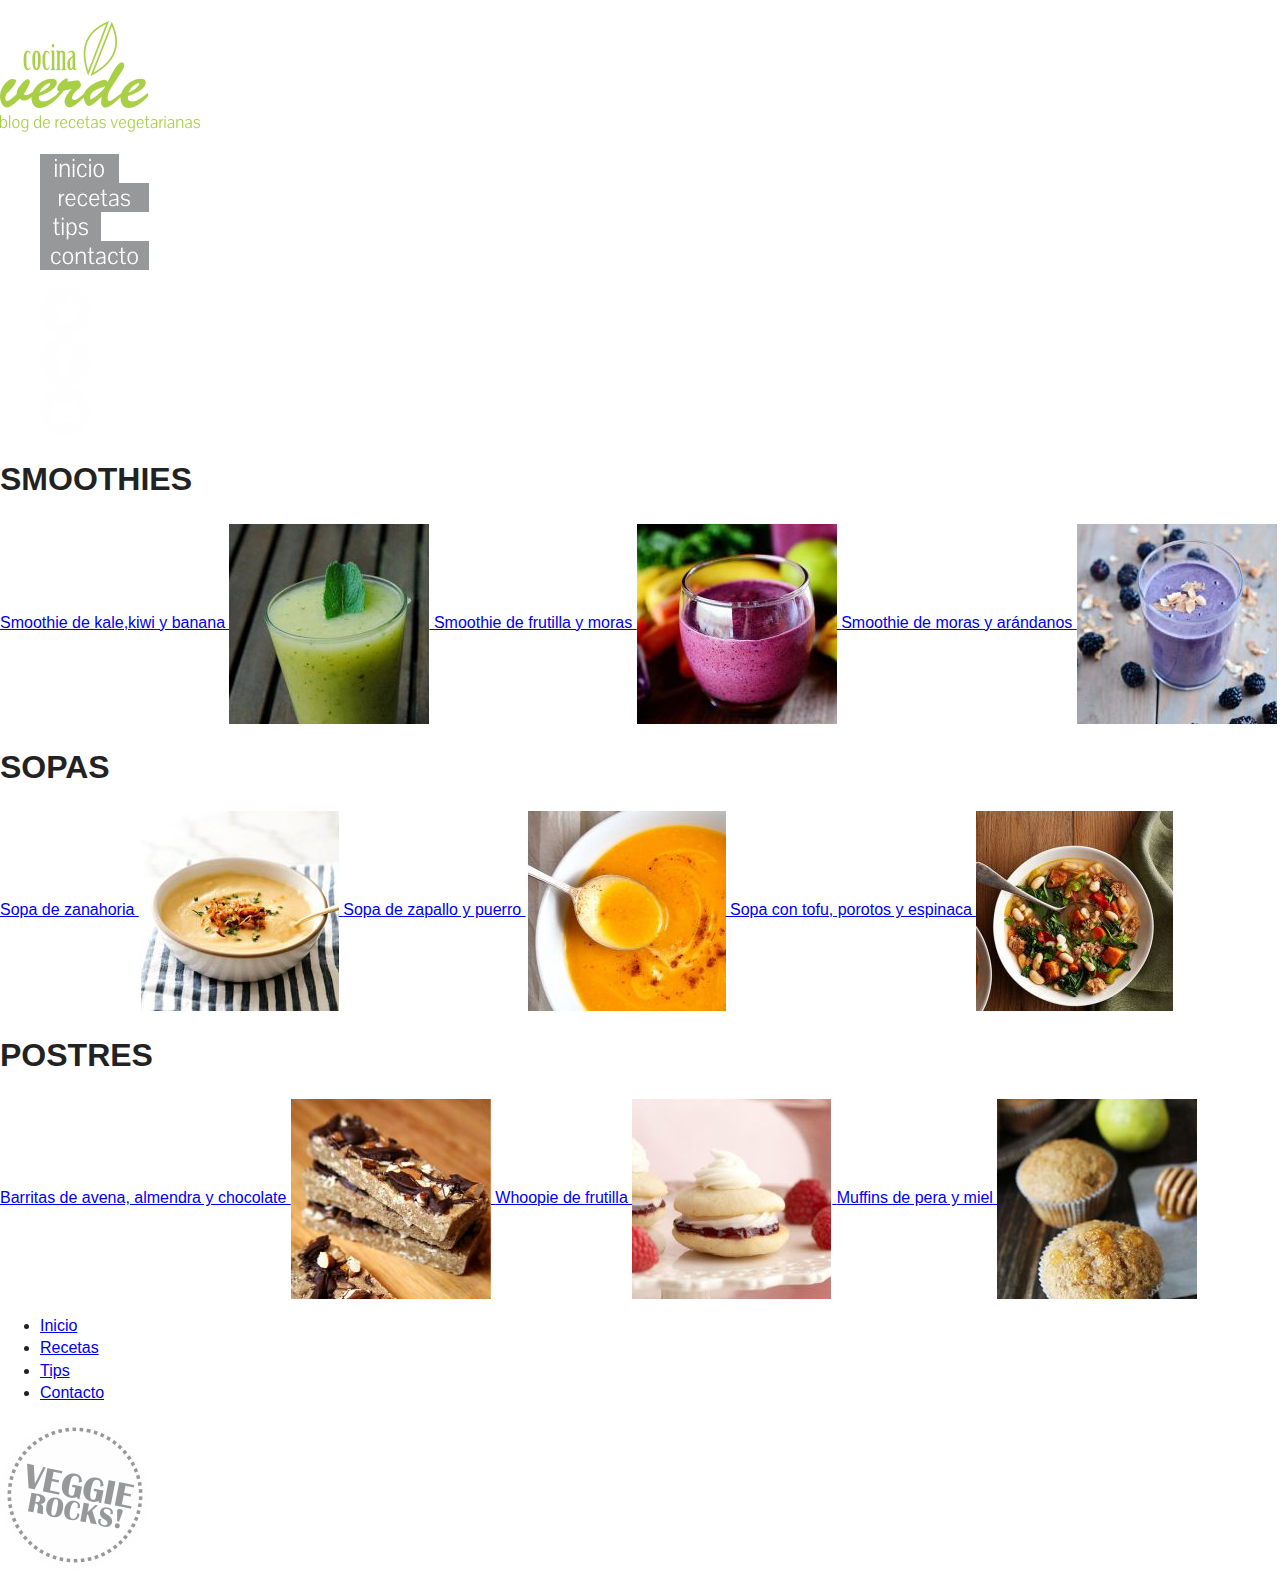
==== index.html @ 146bec6e "new version" ====
<!DOCTYPE html>
<!--[if lt IE 7]>      <html class="no-js lt-ie9 lt-ie8 lt-ie7"> <![endif]-->
<!--[if IE 7]>         <html class="no-js lt-ie9 lt-ie8"> <![endif]-->
<!--[if IE 8]>         <html class="no-js lt-ie9"> <![endif]-->
<!--[if gt IE 8]><!--> <html class="no-js"> <!--<![endif]-->
    <head>
        <meta charset="utf-8">
        <meta http-equiv="X-UA-Compatible" content="IE=edge">
        <title>Blog Recetas Vegetarianas</title>
        <meta name="description" content="">
        <meta name="viewport" content="width=device-width, initial-scale=1">

        <!-- Place favicon.ico and apple-touch-icon.png in the root directory -->

        <link rel="stylesheet" href="css/normalize.css">
        <link rel="stylesheet" href="css/main.css">
        <script src="js/vendor/modernizr-2.6.2.min.js"></script>
    </head>
    <body>
            <header>
            <h1>
               <img src="img/logo.png" alt="Blog Recetas">
            </h1>
            <nav>
                <ul>
                    <li>
                        <a href="inicio.html"> 
                        <img alt="Inicio" src="img/inicio.jpg">
                        </a>
                    </li>
                    <li>
                        <a href="recetas.html"> 
                        <img alt="Recetas" src="img/recetas.jpg">
                        </a>
                    </li>
                    <li>
                        <a href="tips.html"> 
                        <img alt="Tips" src="img/tips.jpg">
                        </a>
                    </li>
                    <li>
                        <a href="contacto.html"> 
                        <img alt="Contacto" src="img/contacto.jpg">
                        </a>
                    </li>
                </ul>   

                <ul>
                    <li>
                        <a href="https://twitter.com/cocinaverde"> 
                        <img alt="twitter" src="img/tw.png">
                        </a>
                    </li>
                    <li>
                        <a href="https://www.facebook.com/CocinaVerde"> 
                        <img alt="facebook" src="img/fb.png">
                        </a>
                    </li>
                    <li>
                        <a href="mailto:rosinanabazas@gmail.com"> 
                        <img alt="Mail" src="img/mail.png">
                        </a>
                    </li>
                </ul>   


            </nav>
        </header>
        
        <section>
            <h1>SMOOTHIES</h1>
                <a href="kale.html"> 
                    Smoothie de kale,kiwi y banana
                    <img alt="smoothie kale" src="img/smoo1.jpg">
                </a>
               
                <a href="frutilla.html"> 
                    Smoothie de frutilla y moras
                    <img alt="smoothie frutilla." src="img/smoo2.jpg">
                
                </a> 
                   <a href="mora.html"> 
                    Smoothie de moras y arándanos
                    <img alt="smoothie moras" src="img/smoo3.jpg">
                </a>
        </section>

        <section>
            <h1>SOPAS</h1>
                <a href="zanahoria.html"> 
                    Sopa de zanahoria
                    <img alt="sopa zanahoria" src="img/sopa1.jpg">
                </a>
               
                <a href="zapallo.html"> 
                    Sopa de zapallo y puerro
                    <img alt="sopa zapallo" src="img/sopa2.jpg">
                
                </a> 
                   <a href="tofu.html"> 
                    Sopa con tofu, porotos y espinaca
                    <img alt="sopa tofu" src="img/sopa3.jpg">
                </a>
        </section>
        <section>
            <h1>POSTRES</h1>
                <a href="barrita.html"> 
                    Barritas de avena, almendra y chocolate
                    <img alt="barrita" src="img/postre1.jpg">
                </a>
               
                <a href="whoopie.html"> 
                    Whoopie de frutilla
                    <img alt="whoopie frutilla" src="img/postre2.jpg">
                
                </a> 
                <a href="muffin.html"> 
                    Muffins de pera y miel
                    <img alt="muffin" src="img/postre3.jpg">
                </a>
        </section>




        <footer>         
           <ul>
                <li><a href="inicio.html">Inicio</a></li>
                <li><a href="recetas.html">Recetas</a></li>
                <li><a href="tips.html">Tips</a></li>
                <li><a href="contacto.html">Contacto</a></li>    
            </ul>   
            <a href="http://www.haztevegetariano.com/"> <img alt="rocks" src="img/veggie.png">
                </a>


        </footer>

    </body>
</html>
---- css/main.css ----
/*! HTML5 Boilerplate v4.3.0 | MIT License | http://h5bp.com/ */

/*
 * What follows is the result of much research on cross-browser styling.
 * Credit left inline and big thanks to Nicolas Gallagher, Jonathan Neal,
 * Kroc Camen, and the H5BP dev community and team.
 */

/* ==========================================================================
   Base styles: opinionated defaults
   ========================================================================== */

html,
button,
input,
select,
textarea {
    color: #222;
}

html {
    font-size: 1em;
    line-height: 1.4;
}

/*
 * Remove text-shadow in selection highlight: h5bp.com/i
 * These selection rule sets have to be separate.
 * Customize the background color to match your design.
 */

::-moz-selection {
    background: #b3d4fc;
    text-shadow: none;
}

::selection {
    background: #b3d4fc;
    text-shadow: none;
}

/*
 * A better looking default horizontal rule
 */

hr {
    display: block;
    height: 1px;
    border: 0;
    border-top: 1px solid #ccc;
    margin: 1em 0;
    padding: 0;
}

/*
 * Remove the gap between images, videos, audio and canvas and the bottom of
 * their containers: h5bp.com/i/440
 */

audio,
canvas,
img,
video {
    vertical-align: middle;
}

/*
 * Remove default fieldset styles.
 */

fieldset {
    border: 0;
    margin: 0;
    padding: 0;
}

/*
 * Allow only vertical resizing of textareas.
 */

textarea {
    resize: vertical;
}

/* ==========================================================================
   Browse Happy prompt
   ========================================================================== */

.browsehappy {
    margin: 0.2em 0;
    background: #ccc;
    color: #000;
    padding: 0.2em 0;
}

/* ==========================================================================
   Author's custom styles
   ========================================================================== */

















/* ==========================================================================
   Helper classes
   ========================================================================== */

/*
 * Image replacement
 */

.ir {
    background-color: transparent;
    border: 0;
    overflow: hidden;
    /* IE 6/7 fallback */
    *text-indent: -9999px;
}

.ir:before {
    content: "";
    display: block;
    width: 0;
    height: 150%;
}

/*
 * Hide from both screenreaders and browsers: h5bp.com/u
 */

.hidden {
    display: none !important;
    visibility: hidden;
}

/*
 * Hide only visually, but have it available for screenreaders: h5bp.com/v
 */

.visuallyhidden {
    border: 0;
    clip: rect(0 0 0 0);
    height: 1px;
    margin: -1px;
    overflow: hidden;
    padding: 0;
    position: absolute;
    width: 1px;
}

/*
 * Extends the .visuallyhidden class to allow the element to be focusable
 * when navigated to via the keyboard: h5bp.com/p
 */

.visuallyhidden.focusable:active,
.visuallyhidden.focusable:focus {
    clip: auto;
    height: auto;
    margin: 0;
    overflow: visible;
    position: static;
    width: auto;
}

/*
 * Hide visually and from screenreaders, but maintain layout
 */

.invisible {
    visibility: hidden;
}

/*
 * Clearfix: contain floats
 *
 * For modern browsers
 * 1. The space content is one way to avoid an Opera bug when the
 *    `contenteditable` attribute is included anywhere else in the document.
 *    Otherwise it causes space to appear at the top and bottom of elements
 *    that receive the `clearfix` class.
 * 2. The use of `table` rather than `block` is only necessary if using
 *    `:before` to contain the top-margins of child elements.
 */

.clearfix:before,
.clearfix:after {
    content: " "; /* 1 */
    display: table; /* 2 */
}

.clearfix:after {
    clear: both;
}

/*
 * For IE 6/7 only
 * Include this rule to trigger hasLayout and contain floats.
 */

.clearfix {
    *zoom: 1;
}

/* ==========================================================================
   EXAMPLE Media Queries for Responsive Design.
   These examples override the primary ('mobile first') styles.
   Modify as content requires.
   ========================================================================== */

@media only screen and (min-width: 35em) {
    /* Style adjustments for viewports that meet the condition */
}

@media print,
       (-o-min-device-pixel-ratio: 5/4),
       (-webkit-min-device-pixel-ratio: 1.25),
       (min-resolution: 120dpi) {
    /* Style adjustments for high resolution devices */
}

/* ==========================================================================
   Print styles.
   Inlined to avoid required HTTP connection: h5bp.com/r
   ========================================================================== */

@media print {
    * {
        background: transparent !important;
        color: #000 !important; /* Black prints faster: h5bp.com/s */
        box-shadow: none !important;
        text-shadow: none !important;
    }

    a,
    a:visited {
        text-decoration: underline;
    }

    a[href]:after {
        content: " (" attr(href) ")";
    }

    abbr[title]:after {
        content: " (" attr(title) ")";
    }

    /*
     * Don't show links for images, or javascript/internal links
     */

    .ir a:after,
    a[href^="javascript:"]:after,
    a[href^="#"]:after {
        content: "";
    }

    pre,
    blockquote {
        border: 1px solid #999;
        page-break-inside: avoid;
    }

    thead {
        display: table-header-group; /* h5bp.com/t */
    }

    tr,
    img {
        page-break-inside: avoid;
    }

    img {
        max-width: 100% !important;
    }

    @page {
        margin: 0.5cm;
    }

    p,
    h2,
    h3 {
        orphans: 3;
        widows: 3;
    }

    h2,
    h3 {
        page-break-after: avoid;
    }
}
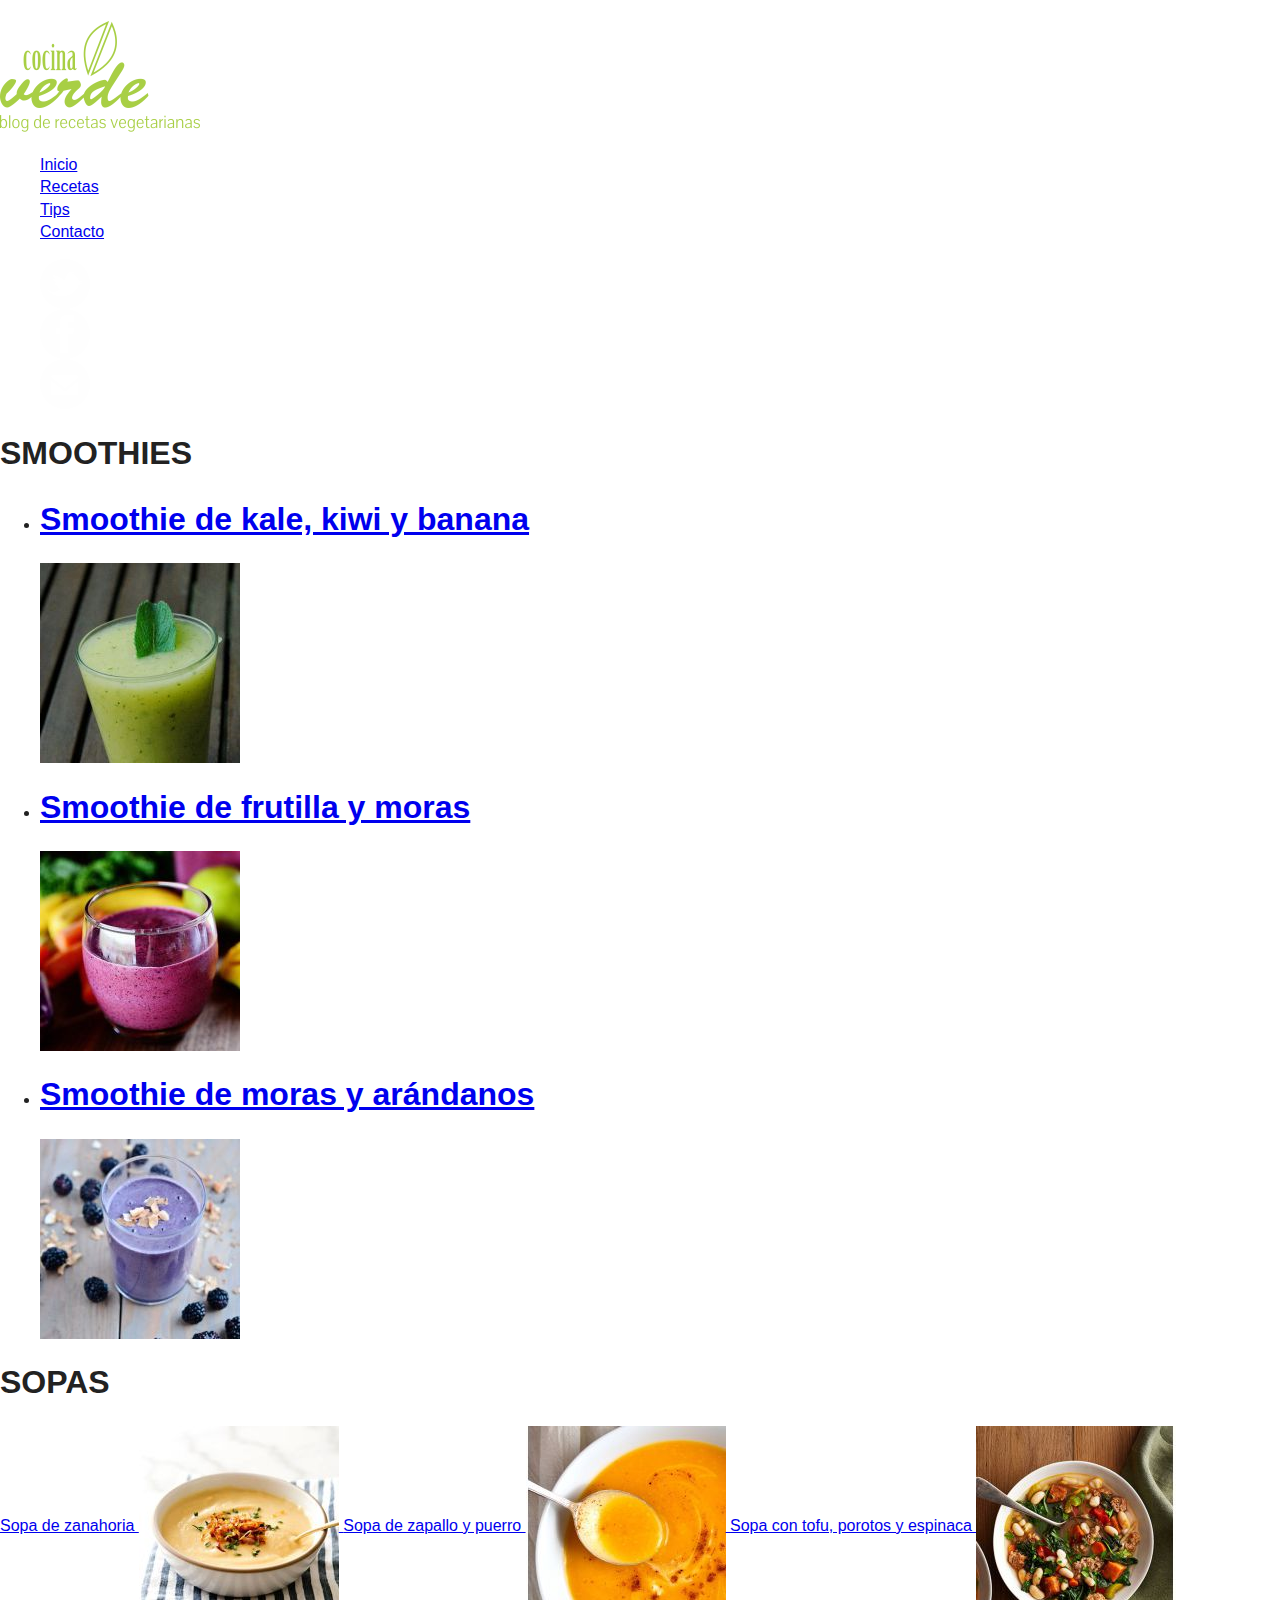
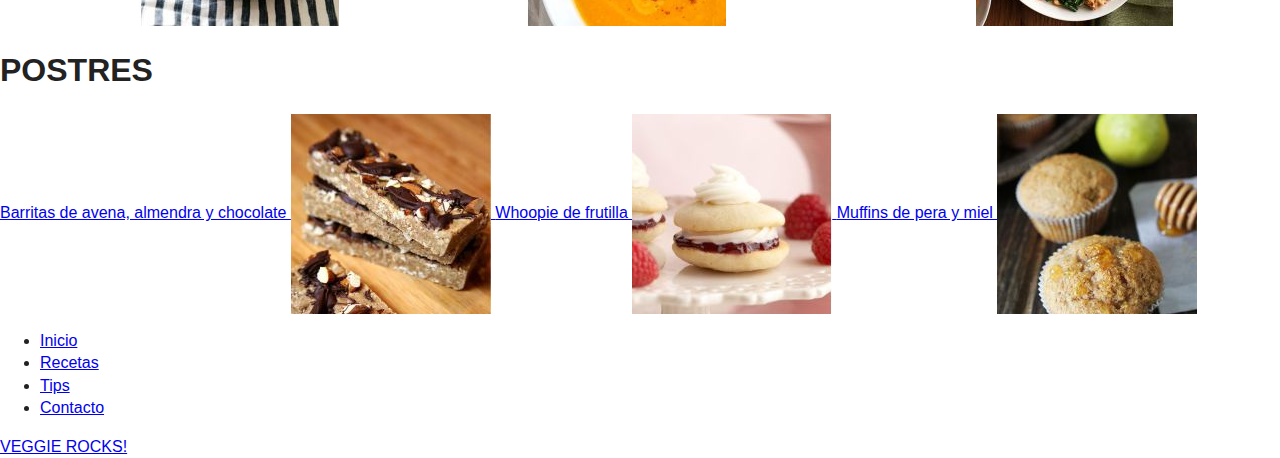
==== commit 465c7ecc: "Merge branch 'master' of https://github.com/rosinanabazas/blogrecetas" ====
--- a/index.html
+++ b/index.html
@@ -7,84 +7,68 @@
         <meta charset="utf-8">
         <meta http-equiv="X-UA-Compatible" content="IE=edge">
         <title>Blog Recetas Vegetarianas</title>
-        <meta name="description" content="">
+        <meta name="description" content="Blog Recetas Vegetarianas Veganas">
         <meta name="viewport" content="width=device-width, initial-scale=1">
-
-        <!-- Place favicon.ico and apple-touch-icon.png in the root directory -->
-
         <link rel="stylesheet" href="css/normalize.css">
         <link rel="stylesheet" href="css/main.css">
         <script src="js/vendor/modernizr-2.6.2.min.js"></script>
     </head>
     <body>
-            <header>
+        <header>
             <h1>
                <img src="img/logo.png" alt="Blog Recetas">
             </h1>
             <nav>
                 <ul>
-                    <li>
-                        <a href="inicio.html"> 
-                        <img alt="Inicio" src="img/inicio.jpg">
-                        </a>
-                    </li>
-                    <li>
-                        <a href="recetas.html"> 
-                        <img alt="Recetas" src="img/recetas.jpg">
-                        </a>
-                    </li>
-                    <li>
-                        <a href="tips.html"> 
-                        <img alt="Tips" src="img/tips.jpg">
-                        </a>
-                    </li>
-                    <li>
-                        <a href="contacto.html"> 
-                        <img alt="Contacto" src="img/contacto.jpg">
-                        </a>
-                    </li>
+                    <li><a href="inicio.html">Inicio</a></li>
+                    <li><a href="recetas.html">Recetas</a></li>
+                    <li><a href="tips.html">Tips</a></li>
+                    <li><a href="contacto.html">Contacto</a></li>
                 </ul>   
-
                 <ul>
                     <li>
                         <a href="https://twitter.com/cocinaverde"> 
-                        <img alt="twitter" src="img/tw.png">
+                            <img alt="twitter" src="img/tw.png">
                         </a>
                     </li>
                     <li>
                         <a href="https://www.facebook.com/CocinaVerde"> 
-                        <img alt="facebook" src="img/fb.png">
+                            <img alt="facebook" src="img/fb.png">
                         </a>
                     </li>
                     <li>
                         <a href="mailto:rosinanabazas@gmail.com"> 
-                        <img alt="Mail" src="img/mail.png">
-                        </a>
+                            <img alt="Mail" src="img/mail.png">
+                        </a>                   
                     </li>
-                </ul>   
-
-
+                </ul>
             </nav>
         </header>
         
         <section>
             <h1>SMOOTHIES</h1>
-                <a href="kale.html"> 
-                    Smoothie de kale,kiwi y banana
-                    <img alt="smoothie kale" src="img/smoo1.jpg">
-                </a>
-               
-                <a href="frutilla.html"> 
-                    Smoothie de frutilla y moras
-                    <img alt="smoothie frutilla." src="img/smoo2.jpg">
-                
-                </a> 
-                   <a href="mora.html"> 
-                    Smoothie de moras y arándanos
-                    <img alt="smoothie moras" src="img/smoo3.jpg">
-                </a>
+            <ul>
+                <li>
+                    <a href="kale.html"> 
+                        <h1>Smoothie de kale, kiwi y banana</h1>
+                        <img alt="smoothie kale" src="img/smoo1.jpg">
+                    </a>
+                </li>
+                <li>
+                    <a href="frutilla.html"> 
+                        <h1>Smoothie de frutilla y moras</h1>
+                        <img alt="smoothie frutilla" src="img/smoo2.jpg">
+                    </a>
+                </li>
+                <li> 
+                    <a href="mora.html"> 
+                        <h1>Smoothie de moras y arándanos</h1>
+                        <img alt="smoothie moras" src="img/smoo3.jpg">
+                    </a>
+                </li>
+            </ul>
         </section>
-
+        
         <section>
             <h1>SOPAS</h1>
                 <a href="zanahoria.html"> 
@@ -102,6 +86,7 @@
                     <img alt="sopa tofu" src="img/sopa3.jpg">
                 </a>
         </section>
+
         <section>
             <h1>POSTRES</h1>
                 <a href="barrita.html"> 
@@ -111,8 +96,7 @@
                
                 <a href="whoopie.html"> 
                     Whoopie de frutilla
-                    <img alt="whoopie frutilla" src="img/postre2.jpg">
-                
+                    <img alt="whoopie frutilla" src="img/postre2.jpg">                
                 </a> 
                 <a href="muffin.html"> 
                     Muffins de pera y miel
@@ -120,21 +104,14 @@
                 </a>
         </section>
 
-
-
-
         <footer>         
            <ul>
                 <li><a href="inicio.html">Inicio</a></li>
                 <li><a href="recetas.html">Recetas</a></li>
                 <li><a href="tips.html">Tips</a></li>
                 <li><a href="contacto.html">Contacto</a></li>    
-            </ul>   
-            <a href="http://www.haztevegetariano.com/"> <img alt="rocks" src="img/veggie.png">
-                </a>
-
-
+            </ul>
+            <a href="http://www.haztevegetariano.com/">VEGGIE ROCKS!</a>
         </footer>
-
     </body>
 </html>
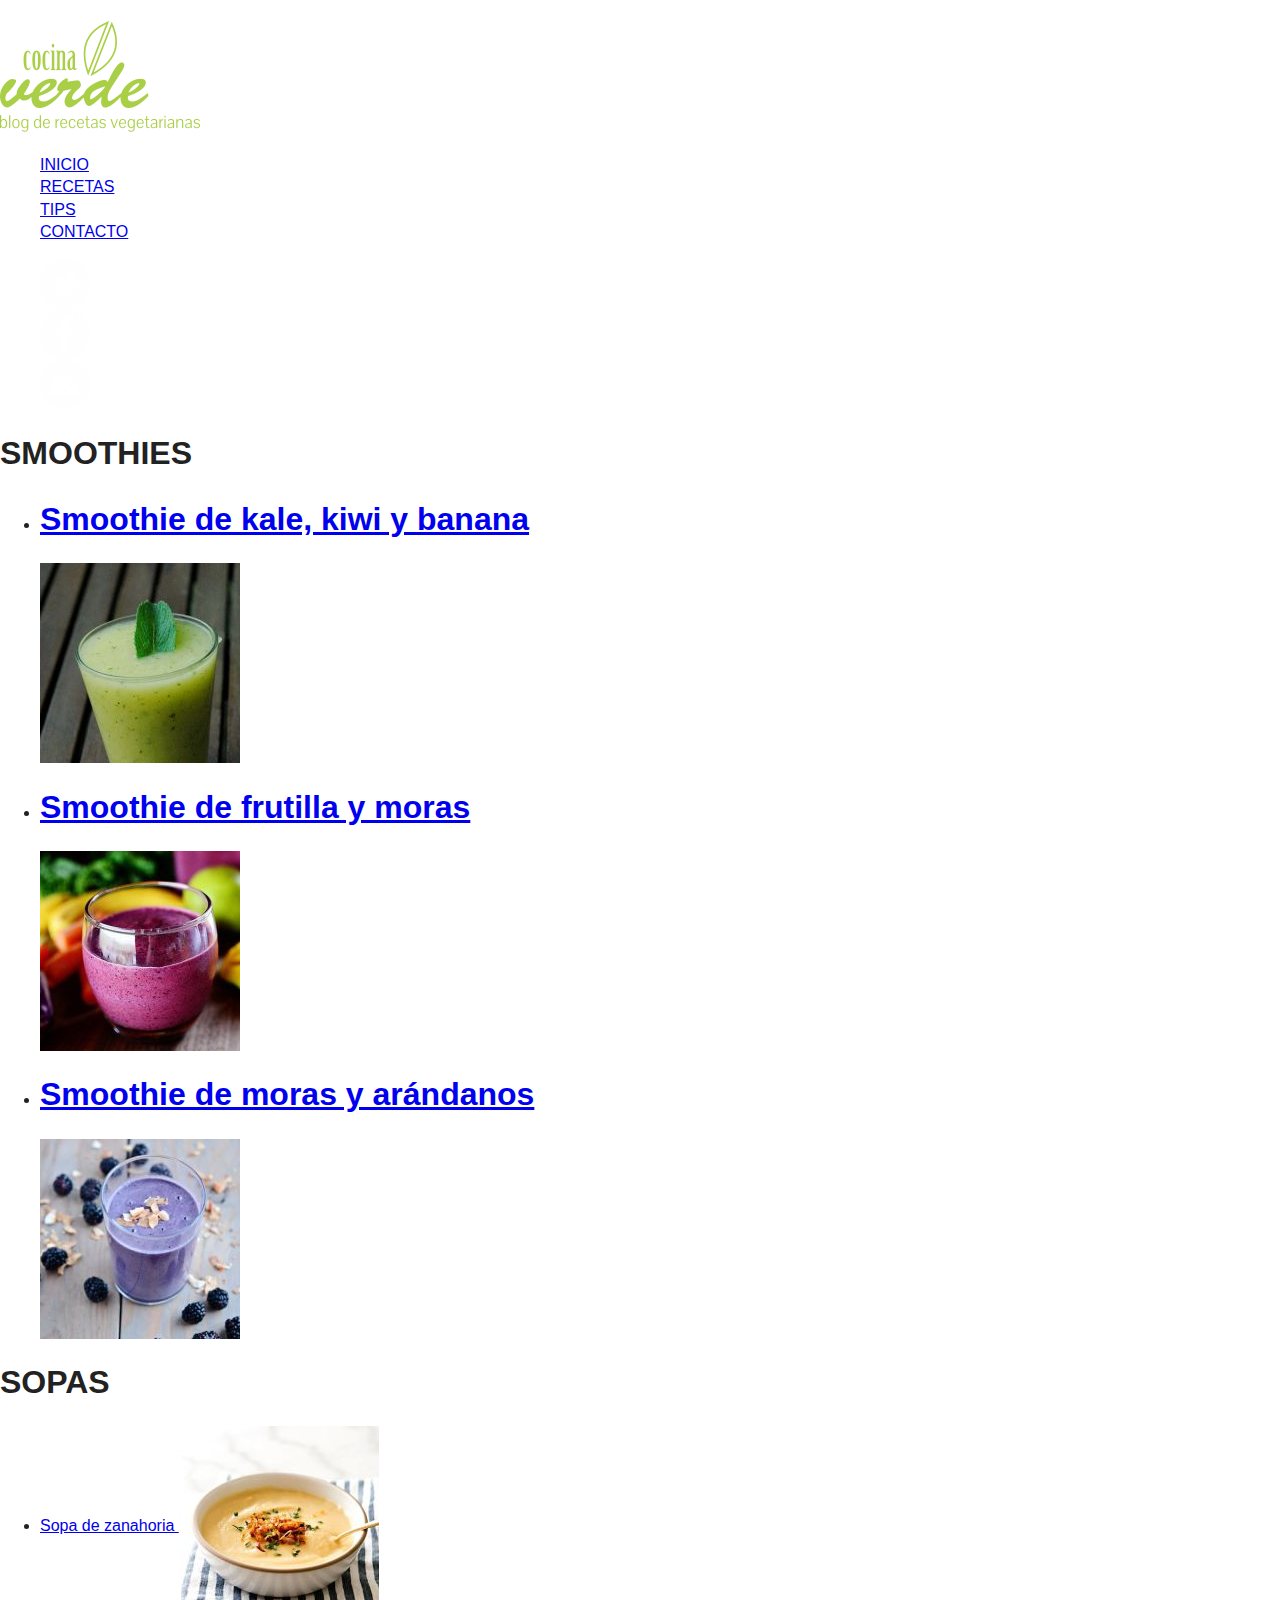
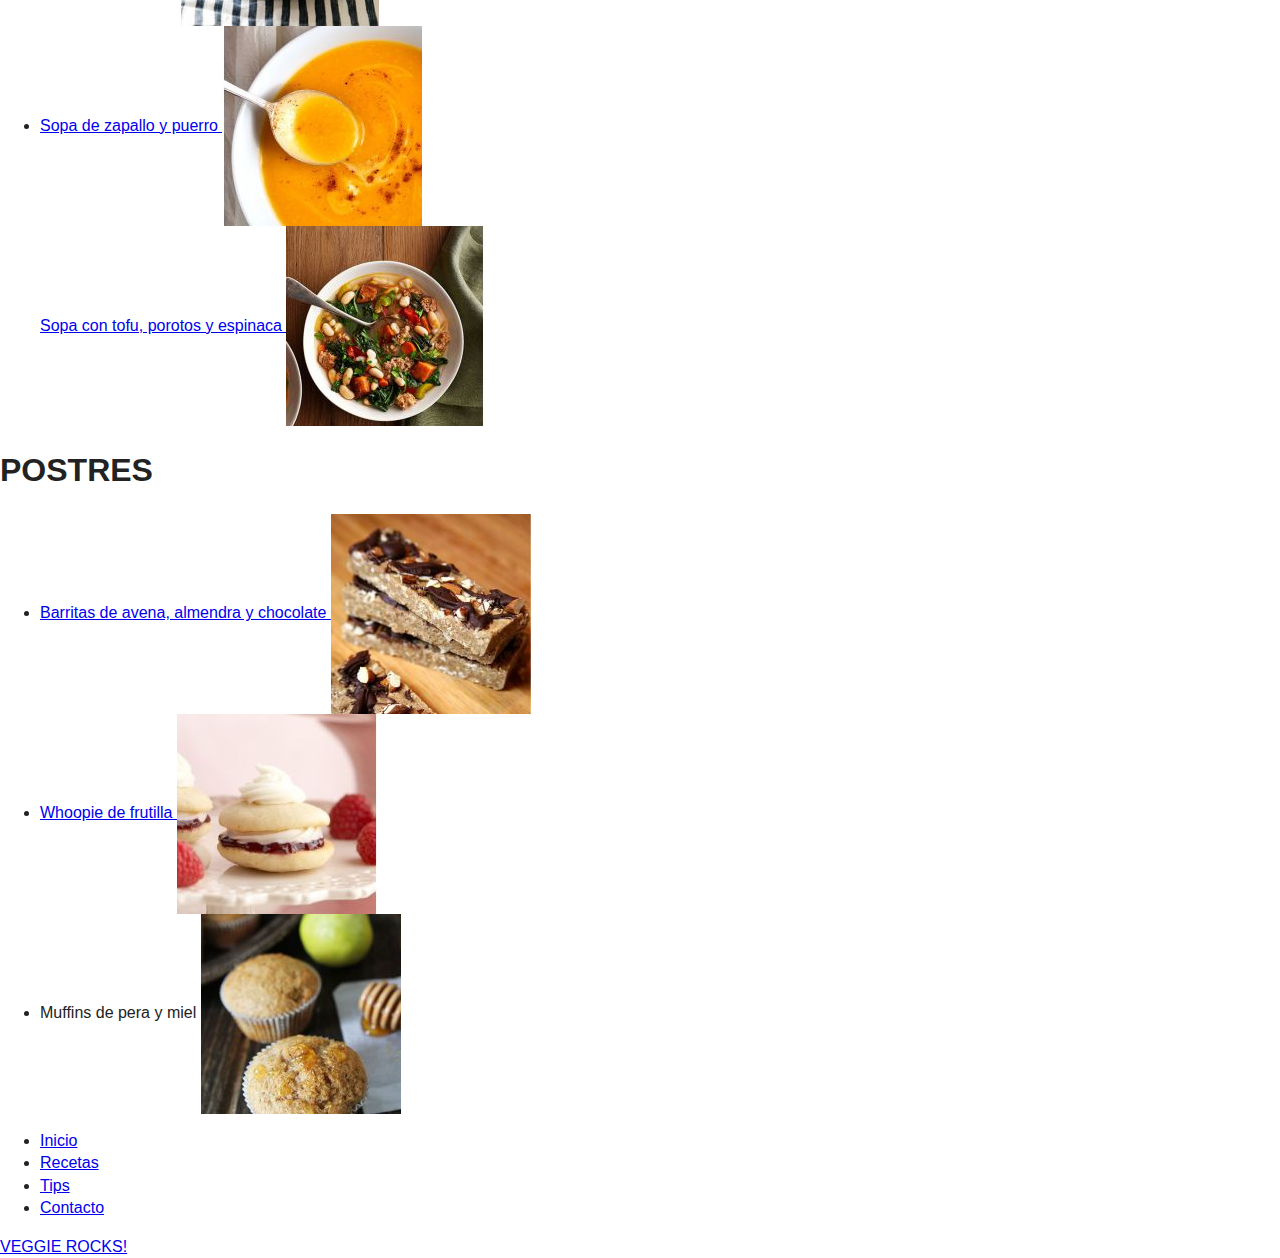
==== commit 34f24a03: "updating html" ====
--- a/index.html
+++ b/index.html
@@ -20,10 +20,10 @@
             </h1>
             <nav>
                 <ul>
-                    <li><a href="inicio.html">Inicio</a></li>
-                    <li><a href="recetas.html">Recetas</a></li>
-                    <li><a href="tips.html">Tips</a></li>
-                    <li><a href="contacto.html">Contacto</a></li>
+                    <li><a class="buttons" href="inicio.html">INICIO</a></li>
+                    <li><a class="buttons" href="recetas.html">RECETAS</a></li>
+                    <li><a class="buttons" href="tips.html">TIPS</a></li>
+                    <li><a class="buttons" href="contacto.html">CONTACTO</a></li>
                 </ul>   
                 <ul>
                     <li>
@@ -49,19 +49,19 @@
             <h1>SMOOTHIES</h1>
             <ul>
                 <li>
-                    <a href="kale.html"> 
+                    <a id class="recipetitle" href="kale.html"> 
                         <h1>Smoothie de kale, kiwi y banana</h1>
                         <img alt="smoothie kale" src="img/smoo1.jpg">
                     </a>
                 </li>
                 <li>
-                    <a href="frutilla.html"> 
+                    <a id class="recipetitle" href="frutilla.html"> 
                         <h1>Smoothie de frutilla y moras</h1>
                         <img alt="smoothie frutilla" src="img/smoo2.jpg">
                     </a>
                 </li>
                 <li> 
-                    <a href="mora.html"> 
+                    <a id class="recipetitle" href="mora.html"> 
                         <h1>Smoothie de moras y arándanos</h1>
                         <img alt="smoothie moras" src="img/smoo3.jpg">
                     </a>
@@ -71,37 +71,48 @@
         
         <section>
             <h1>SOPAS</h1>
-                <a href="zanahoria.html"> 
-                    Sopa de zanahoria
-                    <img alt="sopa zanahoria" src="img/sopa1.jpg">
-                </a>
-               
-                <a href="zapallo.html"> 
-                    Sopa de zapallo y puerro
-                    <img alt="sopa zapallo" src="img/sopa2.jpg">
-                
-                </a> 
-                   <a href="tofu.html"> 
-                    Sopa con tofu, porotos y espinaca
-                    <img alt="sopa tofu" src="img/sopa3.jpg">
-                </a>
+                <ul>
+                    <li>
+                        <a id class="recipetitle" href="zanahoria.html"> 
+                            Sopa de zanahoria
+                            <img alt="sopa zanahoria" src="img/sopa1.jpg">
+                        </a>
+                    </li>               
+                    <li><a id class="recipetitle" href="zapallo.html"> 
+                            Sopa de zapallo y puerro
+                            <img alt="sopa zapallo" src="img/sopa2.jpg">
+                        </a> 
+                    </li>     
+                        <a id class="recipetitle" href="tofu.html"> 
+                            Sopa con tofu, porotos y espinaca
+                            <img alt="sopa tofu" src="img/sopa3.jpg">
+                        </a>
+                    </li>
+                </ul>    
         </section>
+
 
         <section>
             <h1>POSTRES</h1>
-                <a href="barrita.html"> 
-                    Barritas de avena, almendra y chocolate
-                    <img alt="barrita" src="img/postre1.jpg">
-                </a>
-               
-                <a href="whoopie.html"> 
-                    Whoopie de frutilla
-                    <img alt="whoopie frutilla" src="img/postre2.jpg">                
-                </a> 
-                <a href="muffin.html"> 
-                    Muffins de pera y miel
-                    <img alt="muffin" src="img/postre3.jpg">
-                </a>
+                <ul>
+                    <li>
+                        <a id class="recipetitle" href="barrita.html"> 
+                            Barritas de avena, almendra y chocolate
+                            <img alt="barrita" src="img/postre1.jpg">
+                        </a>
+                    </li>
+                    <li>
+                        <a id class="recipetitle" href="whoopie.html"> 
+                            Whoopie de frutilla
+                            <img alt="whoopie frutilla" src="img/postre2.jpg">                
+                         </a> 
+                    </li>            
+                    <li>
+                        <a id class="recipetitle" ref="muffin.html"> 
+                            Muffins de pera y miel
+                            <img alt="muffin" src="img/postre3.jpg">
+                        </a>
+                    </li>
         </section>
 
         <footer>         
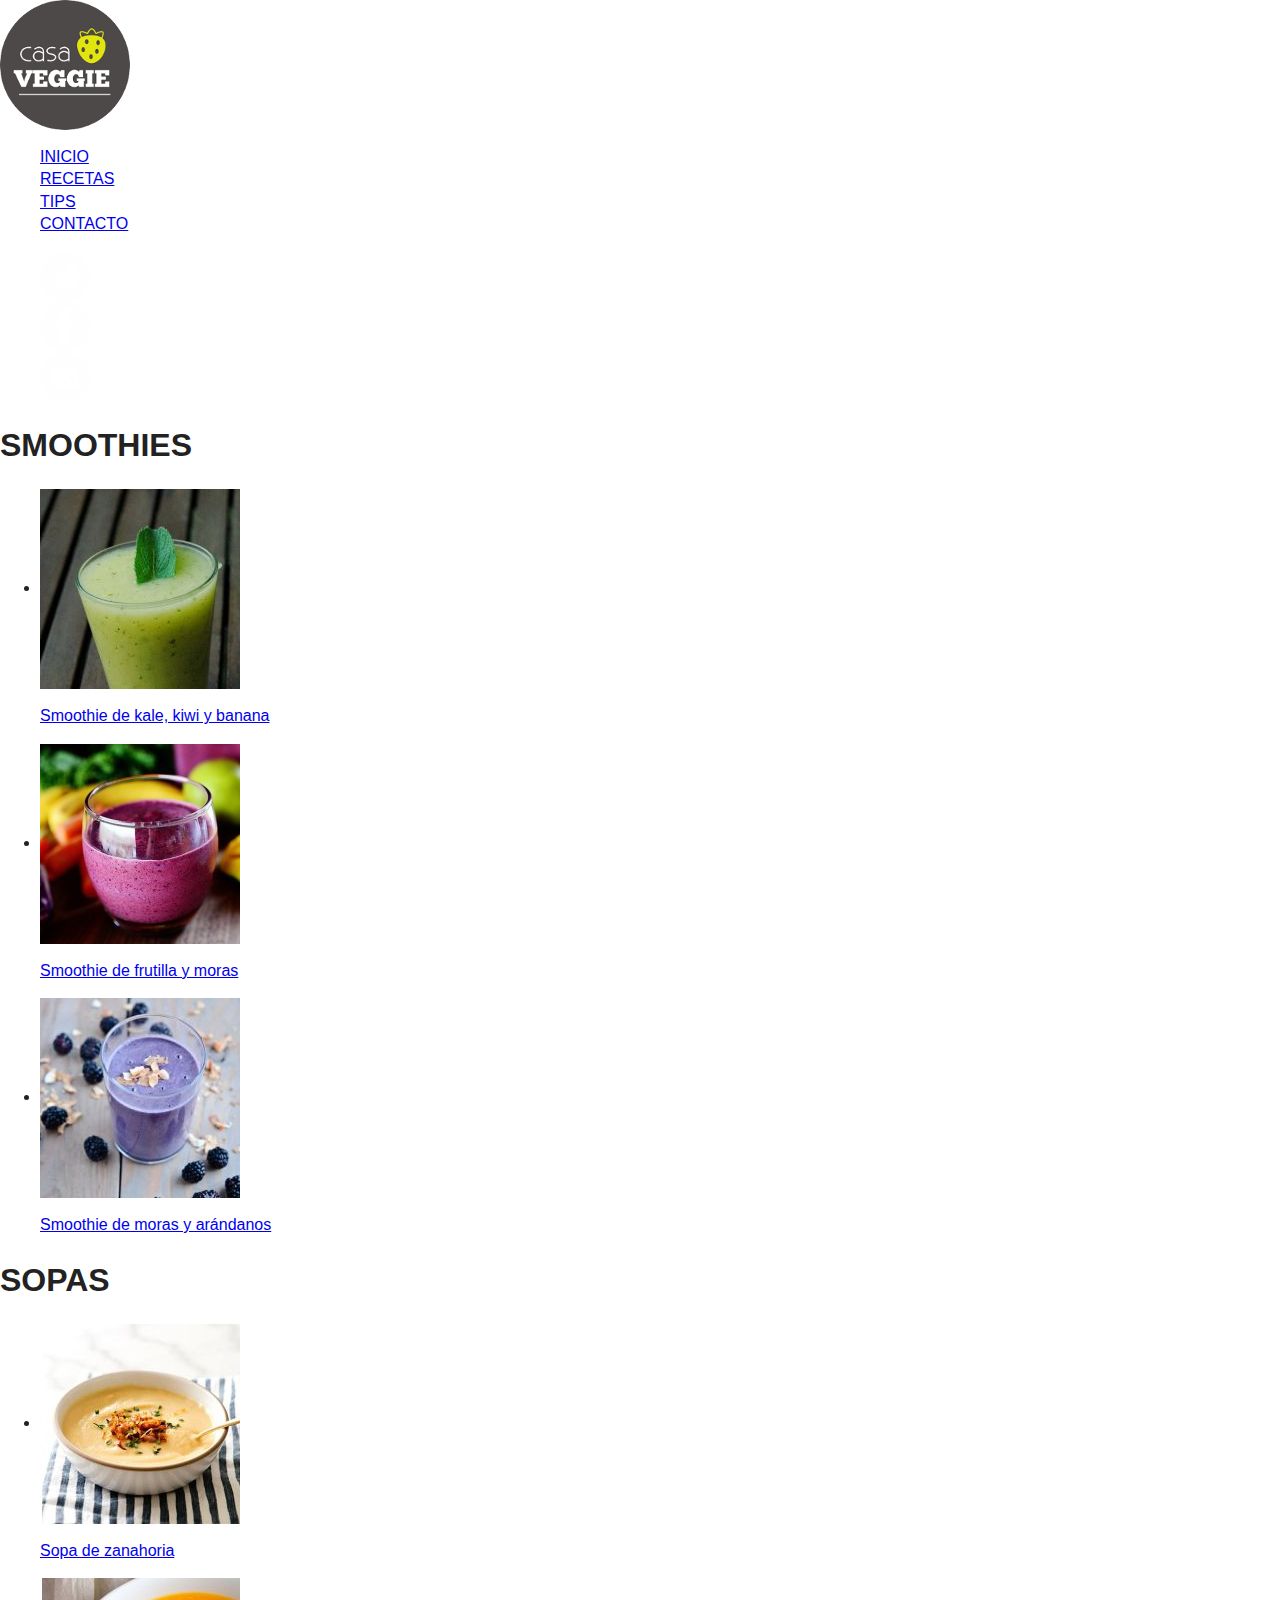
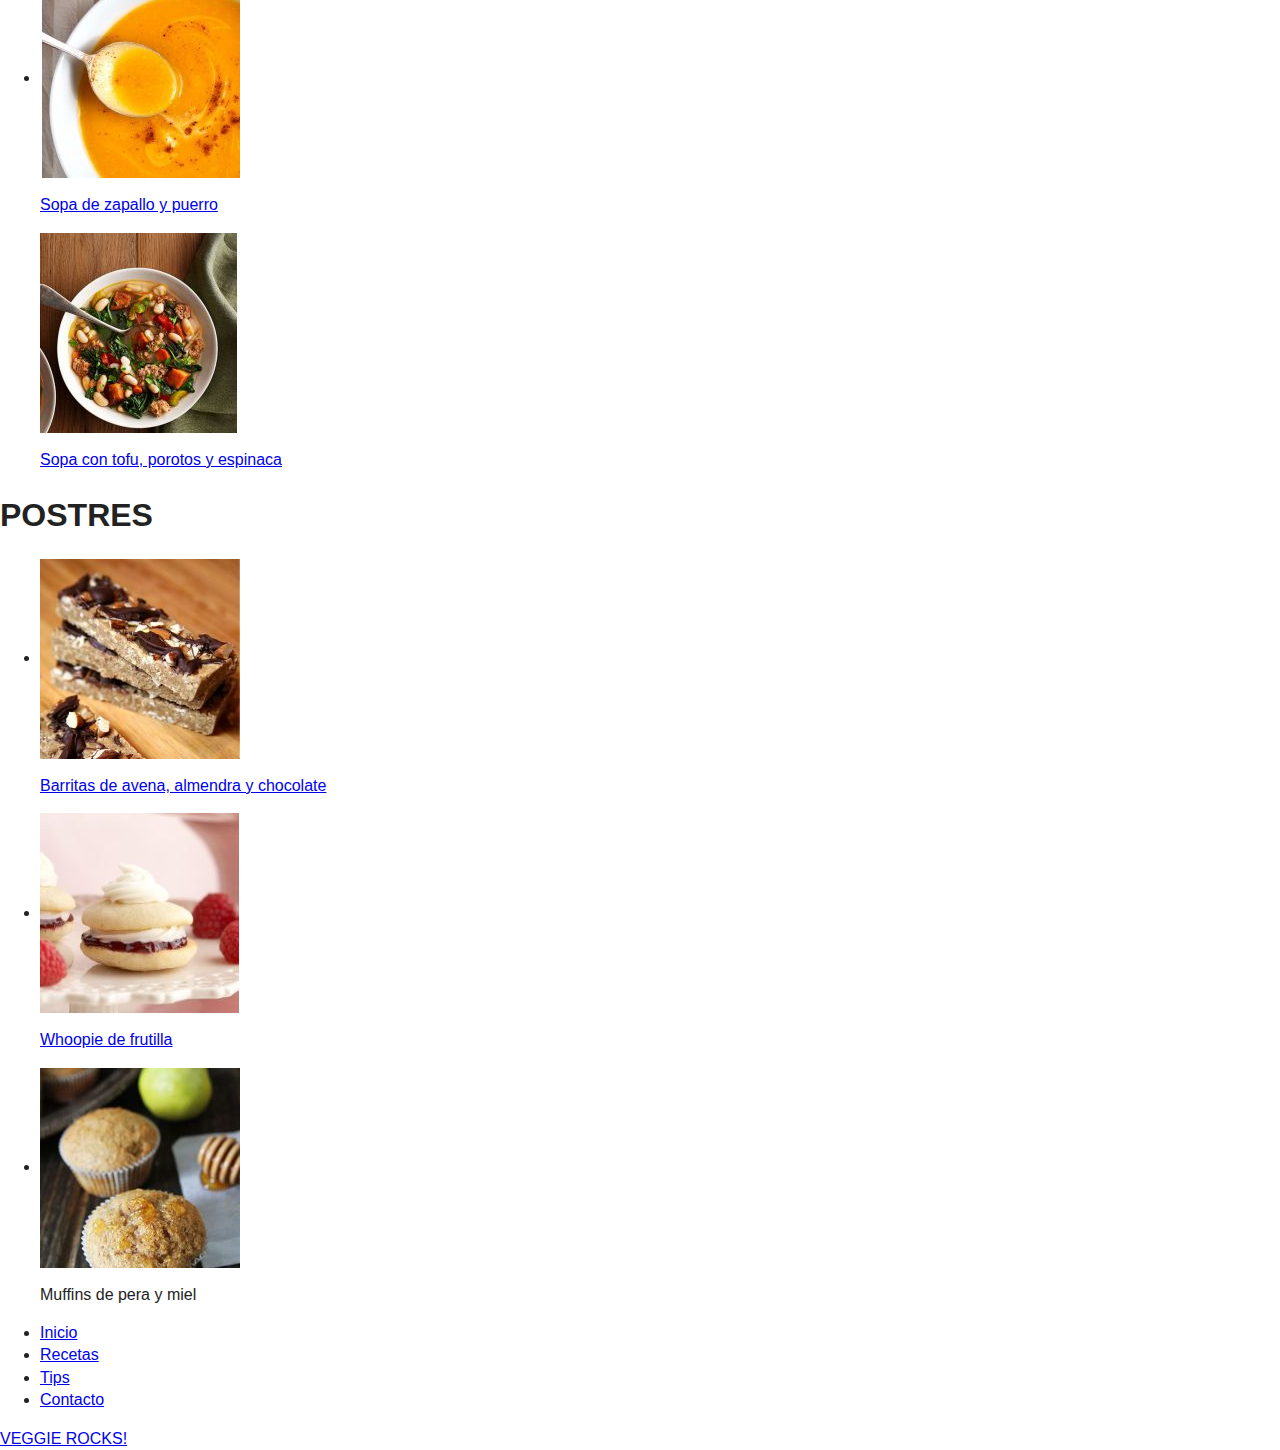
==== commit 742ae2e8: "update index.html" ====
--- a/index.html
+++ b/index.html
@@ -6,18 +6,19 @@
     <head>
         <meta charset="utf-8">
         <meta http-equiv="X-UA-Compatible" content="IE=edge">
-        <title>Blog Recetas Vegetarianas</title>
+        <title>:: Casa Veggie ::</title>
         <meta name="description" content="Blog Recetas Vegetarianas Veganas">
         <meta name="viewport" content="width=device-width, initial-scale=1">
         <link rel="stylesheet" href="css/normalize.css">
         <link rel="stylesheet" href="css/main.css">
         <script src="js/vendor/modernizr-2.6.2.min.js"></script>
+        <link href='http://fonts.googleapis.com/css?family=Ruda' rel='stylesheet' type='text/css'>
     </head>
     <body>
         <header>
-            <h1>
-               <img src="img/logo.png" alt="Blog Recetas">
-            </h1>
+            <div class="head-img">
+                <img class="logo" src="img/logo.png" alt="Casa Veggie">
+            </div>
             <nav>
                 <ul>
                     <li><a class="buttons" href="inicio.html">INICIO</a></li>
@@ -27,12 +28,12 @@
                 </ul>   
                 <ul>
                     <li>
-                        <a href="https://twitter.com/cocinaverde"> 
+                        <a href="https://twitter.com/casaveggie"> 
                             <img alt="twitter" src="img/tw.png">
                         </a>
                     </li>
                     <li>
-                        <a href="https://www.facebook.com/CocinaVerde"> 
+                        <a href="https://www.facebook.com/CasaVeggie"> 
                             <img alt="facebook" src="img/fb.png">
                         </a>
                     </li>
@@ -46,73 +47,80 @@
         </header>
         
         <section>
+            <div class="container">
             <h1>SMOOTHIES</h1>
-            <ul>
-                <li>
-                    <a id class="recipetitle" href="kale.html"> 
-                        <h1>Smoothie de kale, kiwi y banana</h1>
-                        <img alt="smoothie kale" src="img/smoo1.jpg">
-                    </a>
-                </li>
-                <li>
-                    <a id class="recipetitle" href="frutilla.html"> 
-                        <h1>Smoothie de frutilla y moras</h1>
-                        <img alt="smoothie frutilla" src="img/smoo2.jpg">
-                    </a>
-                </li>
-                <li> 
-                    <a id class="recipetitle" href="mora.html"> 
-                        <h1>Smoothie de moras y arándanos</h1>
-                        <img alt="smoothie moras" src="img/smoo3.jpg">
-                    </a>
-                </li>
-            </ul>
+                    <ul>
+                        <li>
+                            <a class="recipetitle" href="kale.html"> 
+                            <img alt="smoothie kale" src="img/smoo1.jpg">
+                            <p>Smoothie de kale, kiwi y banana</p>
+                            </a>
+                        </li>
+                        <li>
+                            <a class="recipetitle" href="frutilla.html"> 
+                            <img alt="smoothie frutilla" src="img/smoo2.jpg">
+                            <p>Smoothie de frutilla y moras</p>
+                            </a>
+                        </li>
+                        <li> 
+                            <a class="recipetitle" href="mora.html"> 
+                            <img alt="smoothie moras" src="img/smoo3.jpg">
+                            <p>Smoothie de moras y arándanos</p>
+                            </a>
+                        </li>
+                    </ul>
+            </div>  
         </section>
         
         <section>
+            <div class="container">
             <h1>SOPAS</h1>
-                <ul>
-                    <li>
-                        <a id class="recipetitle" href="zanahoria.html"> 
-                            Sopa de zanahoria
+                    <ul>
+                        <li>
+                            <a class="recipetitle" href="zanahoria.html"> 
                             <img alt="sopa zanahoria" src="img/sopa1.jpg">
-                        </a>
-                    </li>               
-                    <li><a id class="recipetitle" href="zapallo.html"> 
-                            Sopa de zapallo y puerro
+                            <p>Sopa de zanahoria</p>
+                            </a>
+                        </li>               
+                        <li><a class="recipetitle" href="zapallo.html"> 
                             <img alt="sopa zapallo" src="img/sopa2.jpg">
-                        </a> 
-                    </li>     
-                        <a id class="recipetitle" href="tofu.html"> 
-                            Sopa con tofu, porotos y espinaca
+                            <p>Sopa de zapallo y puerro</p>
+                            </a> 
+                        </li>     
+                            <a class="recipetitle" href="tofu.html"> 
                             <img alt="sopa tofu" src="img/sopa3.jpg">
-                        </a>
-                    </li>
-                </ul>    
+                            <p>Sopa con tofu, porotos y espinaca</p>
+                            </a>
+                        </li>
+                    </ul>
+            </div>    
         </section>
 
 
         <section>
-            <h1>POSTRES</h1>
+            <div class="container">
+                <h1>POSTRES</h1>
                 <ul>
                     <li>
-                        <a id class="recipetitle" href="barrita.html"> 
-                            Barritas de avena, almendra y chocolate
+                        <a class="recipetitle" href="barrita.html"> 
                             <img alt="barrita" src="img/postre1.jpg">
+                            <p>Barritas de avena, almendra y chocolate</p>
                         </a>
                     </li>
                     <li>
-                        <a id class="recipetitle" href="whoopie.html"> 
-                            Whoopie de frutilla
+                        <a class="recipetitle" href="whoopie.html"> 
                             <img alt="whoopie frutilla" src="img/postre2.jpg">                
-                         </a> 
+                            <p>Whoopie de frutilla</p>
+                        </a> 
                     </li>            
                     <li>
-                        <a id class="recipetitle" ref="muffin.html"> 
-                            Muffins de pera y miel
+                        <a class="recipetitle" ref="muffin.html"> 
                             <img alt="muffin" src="img/postre3.jpg">
+                            <p>Muffins de pera y miel</p>
                         </a>
                     </li>
+                </ul>
+            </div>
         </section>
 
         <footer>         
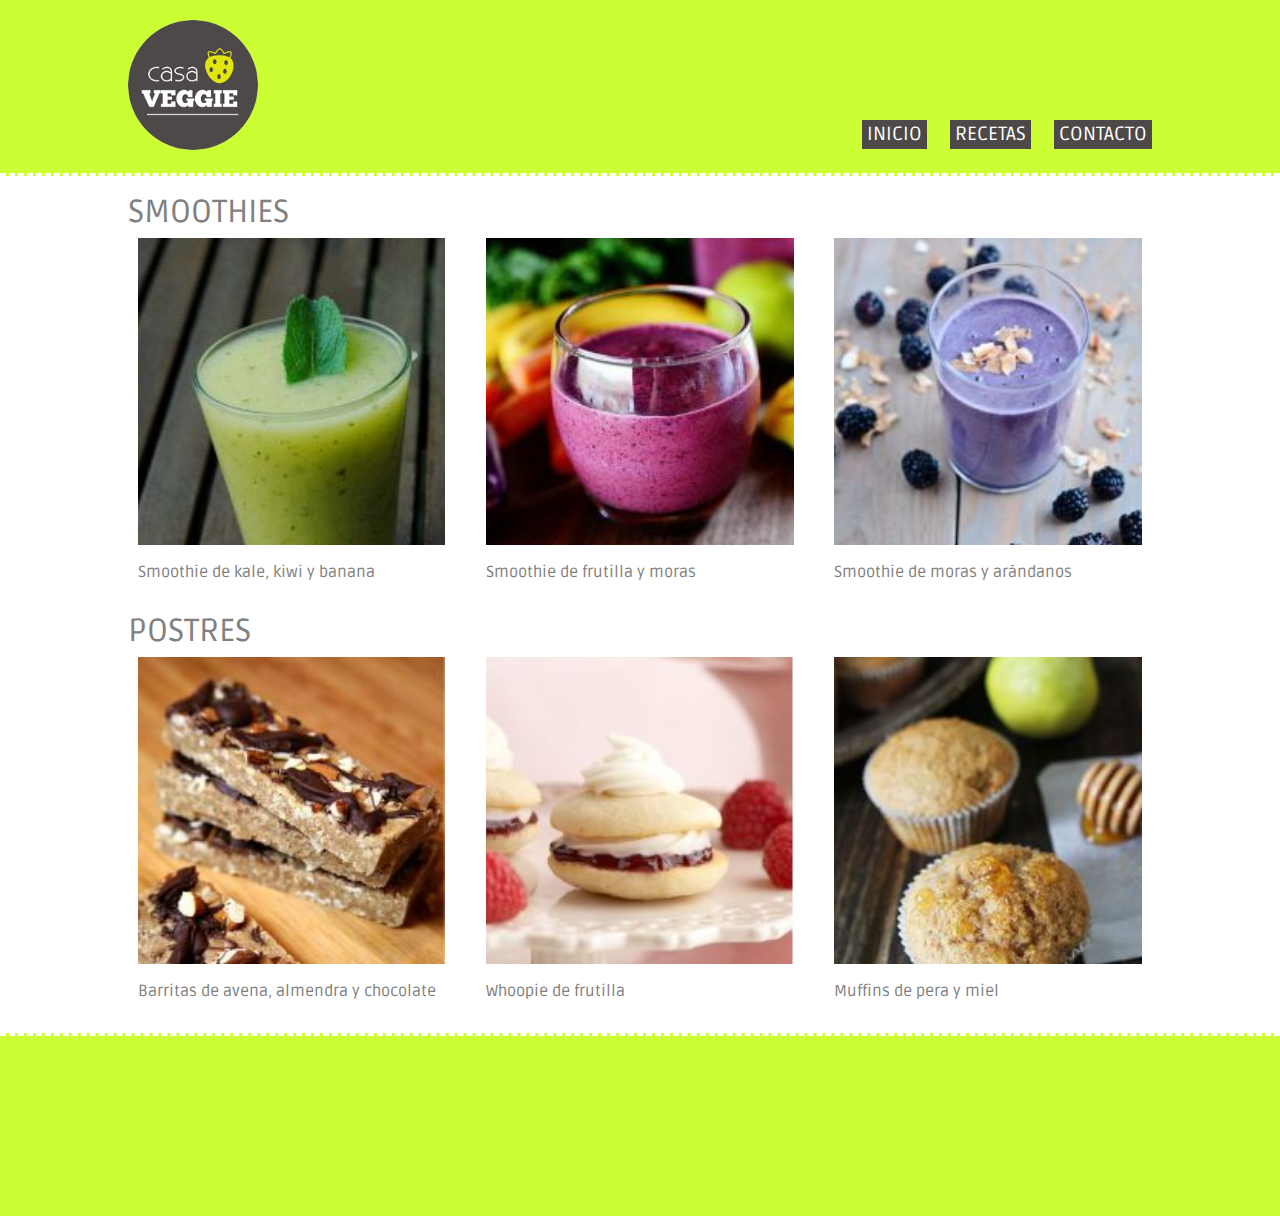
==== commit a255553c: "updating html" ====
--- a/index.html
+++ b/index.html
@@ -9,97 +9,49 @@
         <title>:: Casa Veggie ::</title>
         <meta name="description" content="Blog Recetas Vegetarianas Veganas">
         <meta name="viewport" content="width=device-width, initial-scale=1">
-        <link rel="stylesheet" href="css/normalize.css">
         <link rel="stylesheet" href="css/main.css">
-        <script src="js/vendor/modernizr-2.6.2.min.js"></script>
         <link href='http://fonts.googleapis.com/css?family=Ruda' rel='stylesheet' type='text/css'>
     </head>
     <body>
         <header>
-            <div class="head-img">
-                <img class="logo" src="img/logo.png" alt="Casa Veggie">
-            </div>
-            <nav>
-                <ul>
-                    <li><a class="buttons" href="inicio.html">INICIO</a></li>
-                    <li><a class="buttons" href="recetas.html">RECETAS</a></li>
-                    <li><a class="buttons" href="tips.html">TIPS</a></li>
-                    <li><a class="buttons" href="contacto.html">CONTACTO</a></li>
+            <nav class="wrapper">
+                <a href="/">
+                    <img class="logo" src="img/logo.png" alt="Casa Veggie">
+                </a>
+                <ul class="main-nav">
+                    <li><a href="index.html">Inicio</a></li>
+                    <li><a href="recetas.html">Recetas</a></li>
+                    <li><a href="contacto.html">Contacto</a></li>
                 </ul>   
+            </nav>
+        </header>
+        
+        <main class="wrapper">
+            <section class="container">
+                <h1>Smoothies</h1>
                 <ul>
                     <li>
-                        <a href="https://twitter.com/casaveggie"> 
-                            <img alt="twitter" src="img/tw.png">
+                        <a class="recipetitle" href="kale.html"> 
+                            <img alt="smoothie kale" src="img/smoo1.jpg">
+                            <p>Smoothie de kale, kiwi y banana</p>
                         </a>
                     </li>
                     <li>
-                        <a href="https://www.facebook.com/CasaVeggie"> 
-                            <img alt="facebook" src="img/fb.png">
+                        <a class="recipetitle" href="frutilla.html"> 
+                            <img alt="smoothie frutilla" src="img/smoo2.jpg">
+                            <p>Smoothie de frutilla y moras</p>
                         </a>
                     </li>
-                    <li>
-                        <a href="mailto:rosinanabazas@gmail.com"> 
-                            <img alt="Mail" src="img/mail.png">
-                        </a>                   
+                    <li class="last">
+                        <a class="recipetitle" href="mora.html"> 
+                            <img alt="smoothie moras" src="img/smoo3.jpg">
+                            <p>Smoothie de moras y arándanos</p>
+                        </a>
                     </li>
                 </ul>
-            </nav>
-        </header>
-        
-        <section>
-            <div class="container">
-            <h1>SMOOTHIES</h1>
-                    <ul>
-                        <li>
-                            <a class="recipetitle" href="kale.html"> 
-                            <img alt="smoothie kale" src="img/smoo1.jpg">
-                            <p>Smoothie de kale, kiwi y banana</p>
-                            </a>
-                        </li>
-                        <li>
-                            <a class="recipetitle" href="frutilla.html"> 
-                            <img alt="smoothie frutilla" src="img/smoo2.jpg">
-                            <p>Smoothie de frutilla y moras</p>
-                            </a>
-                        </li>
-                        <li> 
-                            <a class="recipetitle" href="mora.html"> 
-                            <img alt="smoothie moras" src="img/smoo3.jpg">
-                            <p>Smoothie de moras y arándanos</p>
-                            </a>
-                        </li>
-                    </ul>
-            </div>  
-        </section>
-        
-        <section>
-            <div class="container">
-            <h1>SOPAS</h1>
-                    <ul>
-                        <li>
-                            <a class="recipetitle" href="zanahoria.html"> 
-                            <img alt="sopa zanahoria" src="img/sopa1.jpg">
-                            <p>Sopa de zanahoria</p>
-                            </a>
-                        </li>               
-                        <li><a class="recipetitle" href="zapallo.html"> 
-                            <img alt="sopa zapallo" src="img/sopa2.jpg">
-                            <p>Sopa de zapallo y puerro</p>
-                            </a> 
-                        </li>     
-                            <a class="recipetitle" href="tofu.html"> 
-                            <img alt="sopa tofu" src="img/sopa3.jpg">
-                            <p>Sopa con tofu, porotos y espinaca</p>
-                            </a>
-                        </li>
-                    </ul>
-            </div>    
-        </section>
-
-
-        <section>
-            <div class="container">
-                <h1>POSTRES</h1>
+            </section>
+            <section class="container">
+                <h1>Postres</h1>
                 <ul>
                     <li>
                         <a class="recipetitle" href="barrita.html"> 
@@ -113,24 +65,34 @@
                             <p>Whoopie de frutilla</p>
                         </a> 
                     </li>            
-                    <li>
-                        <a class="recipetitle" ref="muffin.html"> 
+                    <li class="last">
+                        <a class="recipetitle" href="muffin.html"> 
                             <img alt="muffin" src="img/postre3.jpg">
                             <p>Muffins de pera y miel</p>
                         </a>
                     </li>
                 </ul>
-            </div>
-        </section>
+            </section>
+        </main>
 
-        <footer>         
-           <ul>
-                <li><a href="inicio.html">Inicio</a></li>
-                <li><a href="recetas.html">Recetas</a></li>
-                <li><a href="tips.html">Tips</a></li>
-                <li><a href="contacto.html">Contacto</a></li>    
+        <footer >         
+            <ul class="networks">
+                <li class="facebook">
+                    <a href="https://www.facebook.com/CasaVeggie">
+                        <span>Facebook</span>
+                    </a>
+                </li>
+                <li class="twitter">
+                    <a href="https://twitter.com/casaveggie">
+                        <span>Twitter</span>
+                    </a>
+                </li>
+                <li class="mail">
+                    <a href="mailto:rosinanabazas@gmail.com">
+                        <span>Email</span>
+                    </a>
+                </li>
             </ul>
-            <a href="http://www.haztevegetariano.com/">VEGGIE ROCKS!</a>
         </footer>
     </body>
 </html>
--- a/css/main.css
+++ b/css/main.css
@@ -1,304 +1,134 @@
-/*! HTML5 Boilerplate v4.3.0 | MIT License | http://h5bp.com/ */
-
-/*
- * What follows is the result of much research on cross-browser styling.
- * Credit left inline and big thanks to Nicolas Gallagher, Jonathan Neal,
- * Kroc Camen, and the H5BP dev community and team.
- */
-
-/* ==========================================================================
-   Base styles: opinionated defaults
-   ========================================================================== */
-
-html,
-button,
-input,
-select,
-textarea {
-    color: #222;
-}
-
-html {
-    font-size: 1em;
-    line-height: 1.4;
-}
-
-/*
- * Remove text-shadow in selection highlight: h5bp.com/i
- * These selection rule sets have to be separate.
- * Customize the background color to match your design.
- */
-
-::-moz-selection {
-    background: #b3d4fc;
-    text-shadow: none;
-}
-
-::selection {
-    background: #b3d4fc;
-    text-shadow: none;
-}
-
-/*
- * A better looking default horizontal rule
- */
-
-hr {
-    display: block;
-    height: 1px;
-    border: 0;
-    border-top: 1px solid #ccc;
-    margin: 1em 0;
-    padding: 0;
-}
-
-/*
- * Remove the gap between images, videos, audio and canvas and the bottom of
- * their containers: h5bp.com/i/440
- */
-
-audio,
-canvas,
-img,
-video {
-    vertical-align: middle;
-}
-
-/*
- * Remove default fieldset styles.
- */
-
-fieldset {
-    border: 0;
-    margin: 0;
-    padding: 0;
-}
-
-/*
- * Allow only vertical resizing of textareas.
- */
-
-textarea {
-    resize: vertical;
-}
-
-/* ==========================================================================
-   Browse Happy prompt
-   ========================================================================== */
-
-.browsehappy {
-    margin: 0.2em 0;
-    background: #ccc;
-    color: #000;
-    padding: 0.2em 0;
-}
-
-/* ==========================================================================
-   Author's custom styles
-   ========================================================================== */
-
-
-
-
-
-
-
-
-
-
-
-
-
-
-
-
-
-/* ==========================================================================
-   Helper classes
-   ========================================================================== */
-
-/*
- * Image replacement
- */
-
-.ir {
-    background-color: transparent;
-    border: 0;
-    overflow: hidden;
-    /* IE 6/7 fallback */
-    *text-indent: -9999px;
-}
-
-.ir:before {
-    content: "";
-    display: block;
-    width: 0;
-    height: 150%;
-}
-
-/*
- * Hide from both screenreaders and browsers: h5bp.com/u
- */
-
-.hidden {
-    display: none !important;
-    visibility: hidden;
-}
-
-/*
- * Hide only visually, but have it available for screenreaders: h5bp.com/v
- */
-
-.visuallyhidden {
-    border: 0;
-    clip: rect(0 0 0 0);
-    height: 1px;
-    margin: -1px;
-    overflow: hidden;
-    padding: 0;
-    position: absolute;
-    width: 1px;
-}
-
-/*
- * Extends the .visuallyhidden class to allow the element to be focusable
- * when navigated to via the keyboard: h5bp.com/p
- */
-
-.visuallyhidden.focusable:active,
-.visuallyhidden.focusable:focus {
-    clip: auto;
-    height: auto;
-    margin: 0;
-    overflow: visible;
-    position: static;
-    width: auto;
-}
-
-/*
- * Hide visually and from screenreaders, but maintain layout
- */
-
-.invisible {
-    visibility: hidden;
-}
-
-/*
- * Clearfix: contain floats
- *
- * For modern browsers
- * 1. The space content is one way to avoid an Opera bug when the
- *    `contenteditable` attribute is included anywhere else in the document.
- *    Otherwise it causes space to appear at the top and bottom of elements
- *    that receive the `clearfix` class.
- * 2. The use of `table` rather than `block` is only necessary if using
- *    `:before` to contain the top-margins of child elements.
- */
-
-.clearfix:before,
-.clearfix:after {
-    content: " "; /* 1 */
-    display: table; /* 2 */
-}
-
-.clearfix:after {
-    clear: both;
-}
-
-/*
- * For IE 6/7 only
- * Include this rule to trigger hasLayout and contain floats.
- */
-
-.clearfix {
-    *zoom: 1;
-}
-
-/* ==========================================================================
-   EXAMPLE Media Queries for Responsive Design.
-   These examples override the primary ('mobile first') styles.
-   Modify as content requires.
-   ========================================================================== */
-
-@media only screen and (min-width: 35em) {
-    /* Style adjustments for viewports that meet the condition */
-}
-
-@media print,
-       (-o-min-device-pixel-ratio: 5/4),
-       (-webkit-min-device-pixel-ratio: 1.25),
-       (min-resolution: 120dpi) {
-    /* Style adjustments for high resolution devices */
-}
-
-/* ==========================================================================
-   Print styles.
-   Inlined to avoid required HTTP connection: h5bp.com/r
-   ========================================================================== */
-
-@media print {
-    * {
-        background: transparent !important;
-        color: #000 !important; /* Black prints faster: h5bp.com/s */
-        box-shadow: none !important;
-        text-shadow: none !important;
-    }
-
-    a,
-    a:visited {
-        text-decoration: underline;
-    }
-
-    a[href]:after {
-        content: " (" attr(href) ")";
-    }
-
-    abbr[title]:after {
-        content: " (" attr(title) ")";
-    }
-
-    /*
-     * Don't show links for images, or javascript/internal links
-     */
-
-    .ir a:after,
-    a[href^="javascript:"]:after,
-    a[href^="#"]:after {
-        content: "";
-    }
-
-    pre,
-    blockquote {
-        border: 1px solid #999;
-        page-break-inside: avoid;
-    }
-
-    thead {
-        display: table-header-group; /* h5bp.com/t */
-    }
-
-    tr,
-    img {
-        page-break-inside: avoid;
-    }
-
-    img {
-        max-width: 100% !important;
-    }
-
-    @page {
-        margin: 0.5cm;
-    }
-
-    p,
-    h2,
-    h3 {
-        orphans: 3;
-        widows: 3;
-    }
-
-    h2,
-    h3 {
-        page-break-after: avoid;
-    }
-}
+/* Eric Meyer's Reset CSS v2.0 - http://cssreset.com */
+html,body,div,span,applet,object,iframe,h1,h2,h3,h4,h5,h6,p,blockquote,pre,a,abbr,acronym,address,big,cite,code,del,dfn,em,img,ins,kbd,q,s,samp,small,strike,strong,sub,sup,tt,var,b,u,i,center,dl,dt,dd,ol,ul,li,fieldset,form,label,legend,table,caption,tbody,tfoot,thead,tr,th,td,article,aside,canvas,details,embed,figure,figcaption,footer,header,hgroup,menu,nav,output,ruby,section,summary,time,mark,audio,video{border:0;font-size:100%;font:inherit;vertical-align:baseline;margin:0;padding:0}article,aside,details,figcaption,figure,footer,header,hgroup,menu,nav,section{display:block}body{line-height:1}ol,ul{list-style:none}blockquote,q{quotes:none}blockquote:before,blockquote:after,q:before,q:after{content:none}table{border-collapse:collapse;border-spacing:0}
+
+body {
+  font-family: 'Ruda', sans-serif;
+}
+h1 {
+  font-size: 2em;
+  color: gray;
+  text-transform: uppercase;
+}
+a {
+  text-decoration: none;
+}
+.wrapper {
+  width: 80%;
+  margin: 0 auto;
+ /*border: 5px solid green;*/
+  position: relative;
+}
+
+/* header */
+
+header {
+  background: #CCFF33; 
+  border-bottom: 3px dashed white;
+  padding: 20px 0;
+  margin-bottom: 20px;
+}
+header .main-nav {
+  position: absolute;
+  top: 100px;
+  right: 0;
+  /*border: 1px solid red;*/
+}
+header .main-nav li {
+  display: inline-block;
+}
+header .main-nav a {
+  font-size: 1.2em;
+  text-transform: uppercase;
+  color: white;
+  background: #4d4948;
+  margin-left: 1em;
+  padding: 5px;
+  display: block;
+}
+header .main-nav a:hover {
+  background-color: orange;
+}
+header .networks {
+  /*border: 1px solid blue;*/
+  position: absolute;
+  top: 10px;
+  right: 0;
+}
+header .networks li{
+  display: inline-block;
+}
+
+/* main content */
+main .wrapper {
+  background-color: #D4F870;
+}
+main .recipetitle {
+  font-size: 1em;
+  color: gray;
+}
+main .container {
+  width: 100%;
+  clear: both;
+  overflow: auto;
+}
+main .container li {
+  float: left;
+  /*background: red;*/
+  width: 30%;
+  margin-right: 2%;
+  padding: 1%;
+  overflow: hidden;
+}
+main .container li.last {
+  margin-right: 0;
+}
+main .container li img {
+  width: 100%;
+}
+main .container li p {
+  min-height: 40px;
+}
+.container p {
+  margin-top: 1em;
+}
+.container a:hover {
+  color: orange;
+}
+/* footer */
+
+.networks {
+  display: inline-block;
+  padding-top: 3.5em;
+ }
+.networks li {
+  height: 50px;
+  width: 50px;
+  display: inline-block;
+  margin-left: 1em;
+}
+.facebook {
+  background-image: url("../img/networks.png"); 
+  background-position: 0 0; 
+} 
+.mail {
+  background-image: url("../img/networks.png"); 
+  background-position: 0 -100px; 
+} 
+.twitter { 
+  background-image: url("../img/networks.png");
+  background-position: 0 -200px; 
+}
+.networks span {
+  display: none;
+}
+footer {
+  background: #CCFF33;
+  width:relative;
+  height: 160px;
+  padding: 10px;
+  color: white;
+  font-size: 1em;
+  clear: both;
+  text-align: center;
+  border-top: 3px dashed white;
+}
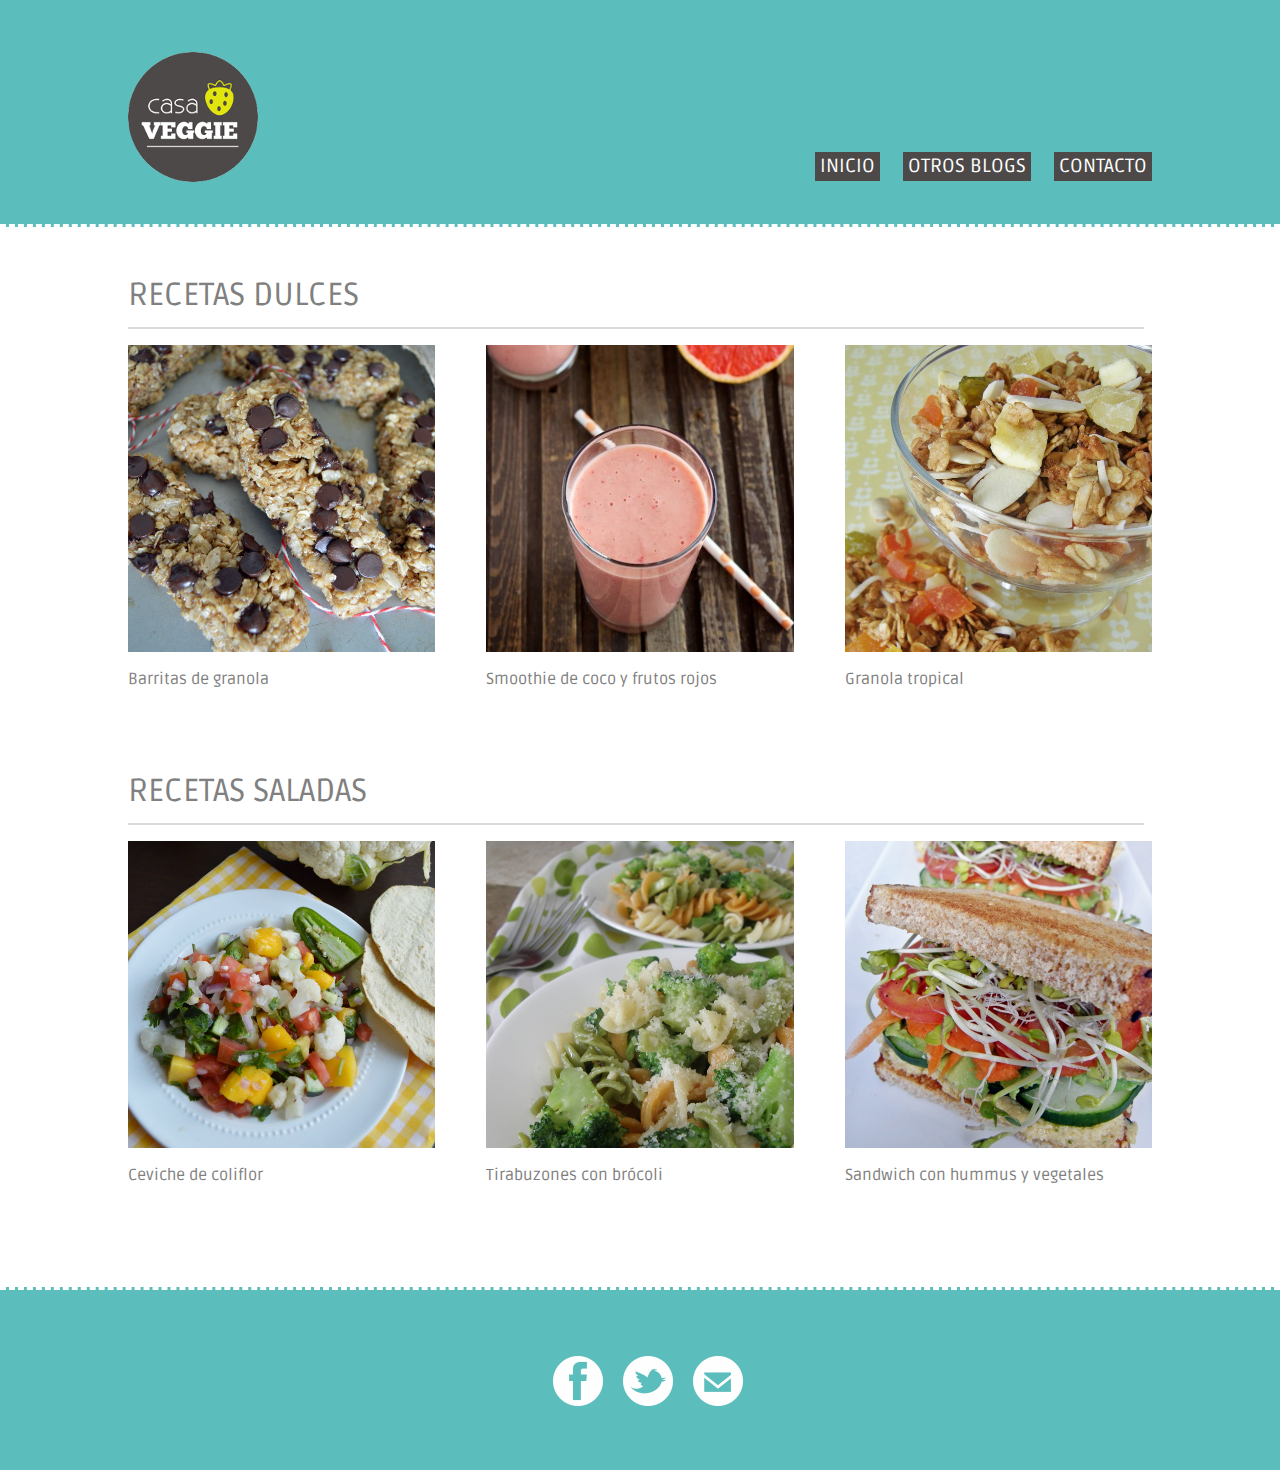
==== commit 0f5e7043: "change class name" ====
--- a/index.html
+++ b/index.html
@@ -6,21 +6,22 @@
     <head>
         <meta charset="utf-8">
         <meta http-equiv="X-UA-Compatible" content="IE=edge">
-        <title>:: Casa Veggie ::</title>
+        <title>Casa Veggie</title>
         <meta name="description" content="Blog Recetas Vegetarianas Veganas">
         <meta name="viewport" content="width=device-width, initial-scale=1">
         <link rel="stylesheet" href="css/main.css">
         <link href='http://fonts.googleapis.com/css?family=Ruda' rel='stylesheet' type='text/css'>
+        <link rel="icon" type="image/png" href="img/icon.png">
     </head>
     <body>
         <header>
             <nav class="wrapper">
-                <a href="/">
-                    <img class="logo" src="img/logo.png" alt="Casa Veggie">
+                <a href="index.html">
+                    <h1><img class="logo" src="img/logo.png" alt="Casa Veggie"></h1>
                 </a>
                 <ul class="main-nav">
                     <li><a href="index.html">Inicio</a></li>
-                    <li><a href="recetas.html">Recetas</a></li>
+                    <li><a href="blogs.html">Otros blogs</a></li>
                     <li><a href="contacto.html">Contacto</a></li>
                 </ul>   
             </nav>
@@ -28,47 +29,49 @@
         
         <main class="wrapper">
             <section class="container">
-                <h1>Smoothies</h1>
-                <ul>
+                <h1>Recetas dulces</h1>
+                <div class="border-line"></div>
+                <ul class="recipes">
                     <li>
-                        <a class="recipetitle" href="kale.html"> 
-                            <img alt="smoothie kale" src="img/smoo1.jpg">
-                            <p>Smoothie de kale, kiwi y banana</p>
+                        <a class="recipetitle" href="dulce1.html"> 
+                            <img alt="Barrita de granola" src="img/barrita1.jpg">
+                            <p>Barritas de granola</p>
                         </a>
                     </li>
                     <li>
-                        <a class="recipetitle" href="frutilla.html"> 
-                            <img alt="smoothie frutilla" src="img/smoo2.jpg">
-                            <p>Smoothie de frutilla y moras</p>
+                        <a class="recipetitle" href="dulce2.html"> 
+                            <img alt="Smoothie de coco" src="img/smoothie1.jpg">
+                            <p>Smoothie de coco y frutos rojos</p>
                         </a>
                     </li>
                     <li class="last">
-                        <a class="recipetitle" href="mora.html"> 
-                            <img alt="smoothie moras" src="img/smoo3.jpg">
-                            <p>Smoothie de moras y arándanos</p>
+                        <a class="recipetitle" href="dulce3.html"> 
+                            <img alt="Granola tropical" src="img/granola1.jpg">
+                            <p>Granola tropical</p>
                         </a>
                     </li>
                 </ul>
             </section>
             <section class="container">
-                <h1>Postres</h1>
-                <ul>
+                <h1>Recetas saladas</h1>
+                <div class="border-line"></div>
+                <ul class="recipes">
                     <li>
-                        <a class="recipetitle" href="barrita.html"> 
-                            <img alt="barrita" src="img/postre1.jpg">
-                            <p>Barritas de avena, almendra y chocolate</p>
+                        <a class="recipetitle" href="salado1.html"> 
+                            <img alt="Ceviche de coliflor" src="img/ceviche1.jpg">
+                            <p>Ceviche de coliflor</p>
                         </a>
                     </li>
                     <li>
-                        <a class="recipetitle" href="whoopie.html"> 
-                            <img alt="whoopie frutilla" src="img/postre2.jpg">                
-                            <p>Whoopie de frutilla</p>
+                        <a class="recipetitle" href="salado2.html"> 
+                            <img alt="Tirabuzones con brocoli" src="img/pasta1.jpg">                
+                            <p>Tirabuzones con brócoli</p>
                         </a> 
                     </li>            
                     <li class="last">
-                        <a class="recipetitle" href="muffin.html"> 
-                            <img alt="muffin" src="img/postre3.jpg">
-                            <p>Muffins de pera y miel</p>
+                        <a class="recipetitle" href="salado3.html"> 
+                            <img alt="Sandwich con hummus y vegetales" src="img/sandwich1.jpg">
+                            <p>Sandwich con hummus y vegetales</p>
                         </a>
                     </li>
                 </ul>
@@ -83,7 +86,7 @@
                     </a>
                 </li>
                 <li class="twitter">
-                    <a href="https://twitter.com/casaveggie">
+                    <a href="https://twitter.com/HazteVegetarian">
                         <span>Twitter</span>
                     </a>
                 </li>
--- a/css/main.css
+++ b/css/main.css
@@ -1,28 +1,37 @@
 /* Eric Meyer's Reset CSS v2.0 - http://cssreset.com */
-html,body,div,span,applet,object,iframe,h1,h2,h3,h4,h5,h6,p,blockquote,pre,a,abbr,acronym,address,big,cite,code,del,dfn,em,img,ins,kbd,q,s,samp,small,strike,strong,sub,sup,tt,var,b,u,i,center,dl,dt,dd,ol,ul,li,fieldset,form,label,legend,table,caption,tbody,tfoot,thead,tr,th,td,article,aside,canvas,details,embed,figure,figcaption,footer,header,hgroup,menu,nav,output,ruby,section,summary,time,mark,audio,video{border:0;font-size:100%;font:inherit;vertical-align:baseline;margin:0;padding:0}article,aside,details,figcaption,figure,footer,header,hgroup,menu,nav,section{display:block}body{line-height:1}ol,ul{list-style:none}blockquote,q{quotes:none}blockquote:before,blockquote:after,q:before,q:after{content:none}table{border-collapse:collapse;border-spacing:0}
+html,body,div,span,applet,object,iframe,h1,h2,h3,h4,h5,h6,p,blockquote,pre,a,abbr,acronym,address,big,cite,code,del,dfn,em,img,ins,kbd,q,s,samp,small,strike,strong,sub,sup,tt,var,b,u,i,center,dl,dt,dd,ol,ul,li,fieldset,form,label,legend,table,caption,tbody,tfoot,thead,tr,th,td,article,aside,canvas,details,embed,figure,figcaption,footer,header,hgroup,menu,nav,output,ruby,section,summary,time,mark,audio,video{border:0;font-size:100%;font:inherit;vertical-align:baseline;margin:0;padding:0}article,aside,details,figcaption,figure,footer,header,hgroup,menu,nav,section{display:block}body{line-height:1}blockquote,q{quotes:none}blockquote:before,blockquote:after,q:before,q:after{content:none}table{border-collapse:collapse;border-spacing:0}
 
 body {
   font-family: 'Ruda', sans-serif;
+  color: gray;
 }
 h1 {
   font-size: 2em;
   color: gray;
   text-transform: uppercase;
+  margin: 1em 0 0.5em 0;
+}
+h2 {
+  font-size: 1.5em;
+  color: orange;
+  text-transform: uppercase;
+  margin: 1em 0 1em 0;
 }
 a {
   text-decoration: none;
 }
+p {
+  margin-bottom: 2em; 
+}
 .wrapper {
   width: 80%;
   margin: 0 auto;
- /*border: 5px solid green;*/
   position: relative;
 }
 
 /* header */
-
 header {
-  background: #CCFF33; 
+  background: #5CBDBD;
   border-bottom: 3px dashed white;
   padding: 20px 0;
   margin-bottom: 20px;
@@ -31,7 +40,6 @@
   position: absolute;
   top: 100px;
   right: 0;
-  /*border: 1px solid red;*/
 }
 header .main-nav li {
   display: inline-block;
@@ -48,17 +56,9 @@
 header .main-nav a:hover {
   background-color: orange;
 }
-header .networks {
-  /*border: 1px solid blue;*/
-  position: absolute;
-  top: 10px;
-  right: 0;
-}
-header .networks li{
-  display: inline-block;
-}
 
 /* main content */
+
 main .wrapper {
   background-color: #D4F870;
 }
@@ -71,29 +71,60 @@
   clear: both;
   overflow: auto;
 }
-main .container li {
+.recipes li {
   float: left;
-  /*background: red;*/
   width: 30%;
-  margin-right: 2%;
-  padding: 1%;
+  margin-right: 5%;
   overflow: hidden;
 }
-main .container li.last {
+.recipes li.last {
   margin-right: 0;
 }
-main .container li img {
+.recipes li img {
   width: 100%;
 }
-main .container li p {
+.recipes li p {
   min-height: 40px;
 }
 .container p {
   margin-top: 1em;
 }
-.container a:hover {
+.container,
+.contact a:hover {
   color: orange;
 }
+.text-container {
+  width: 67%;
+}
+.text-container li {
+  line-height: 1.1em;
+  font-size: 1em;
+  color: gray;
+  margin: 0.6em 0 1em 1.7em;
+}
+.text-container ul {
+  margin-top: 1em;
+  margin-bottom: 2em;
+}
+.text-container p {
+  margin: 0.6em 0 2em 0;
+  font-size: 1em;
+  color: gray;
+  line-height: 2em;
+}
+.border-line {
+  width: 99%;
+  border: 1px solid #DADBDB;
+  margin-bottom:1em; 
+ }
+ .contact li {
+  list-style: none;
+  text-decoration: none;
+  margin-bottom: 1em;
+ }
+ .contact a {
+  color: gray;
+ }
 /* footer */
 
 .networks {
@@ -101,28 +132,29 @@
   padding-top: 3.5em;
  }
 .networks li {
+  display: inline-block;
+  margin-left: 1em;
+}
+.networks li a {
+  background-image: url("../img/networks.png"); 
   height: 50px;
   width: 50px;
   display: inline-block;
-  margin-left: 1em;
 }
-.facebook {
-  background-image: url("../img/networks.png"); 
+.facebook a {
   background-position: 0 0; 
 } 
-.mail {
-  background-image: url("../img/networks.png"); 
+.mail a {
   background-position: 0 -100px; 
 } 
-.twitter { 
-  background-image: url("../img/networks.png");
+.twitter a { 
   background-position: 0 -200px; 
 }
 .networks span {
   display: none;
 }
 footer {
-  background: #CCFF33;
+  background: #5CBDBD;
   width:relative;
   height: 160px;
   padding: 10px;
@@ -131,4 +163,32 @@
   clear: both;
   text-align: center;
   border-top: 3px dashed white;
+  margin-top: 3em;
 }
+
+/*Media Queries*/
+
+@media screen and (max-width: 600px) {
+  header{
+    overflow: hidden;
+  }
+  header .main-nav {
+    margin: 2em auto 0 auto;
+    width: 100%;
+    text-align: center;
+    clear: both;
+    display: block;
+    position: static;
+  }
+  .main-nav li a{
+    margin-left: 0;
+    margin-right: 1em;
+  }
+  h1{
+    clear: both;
+    text-align: center;
+  }
+  .recipes li{
+    width: 100%;
+  }
+}